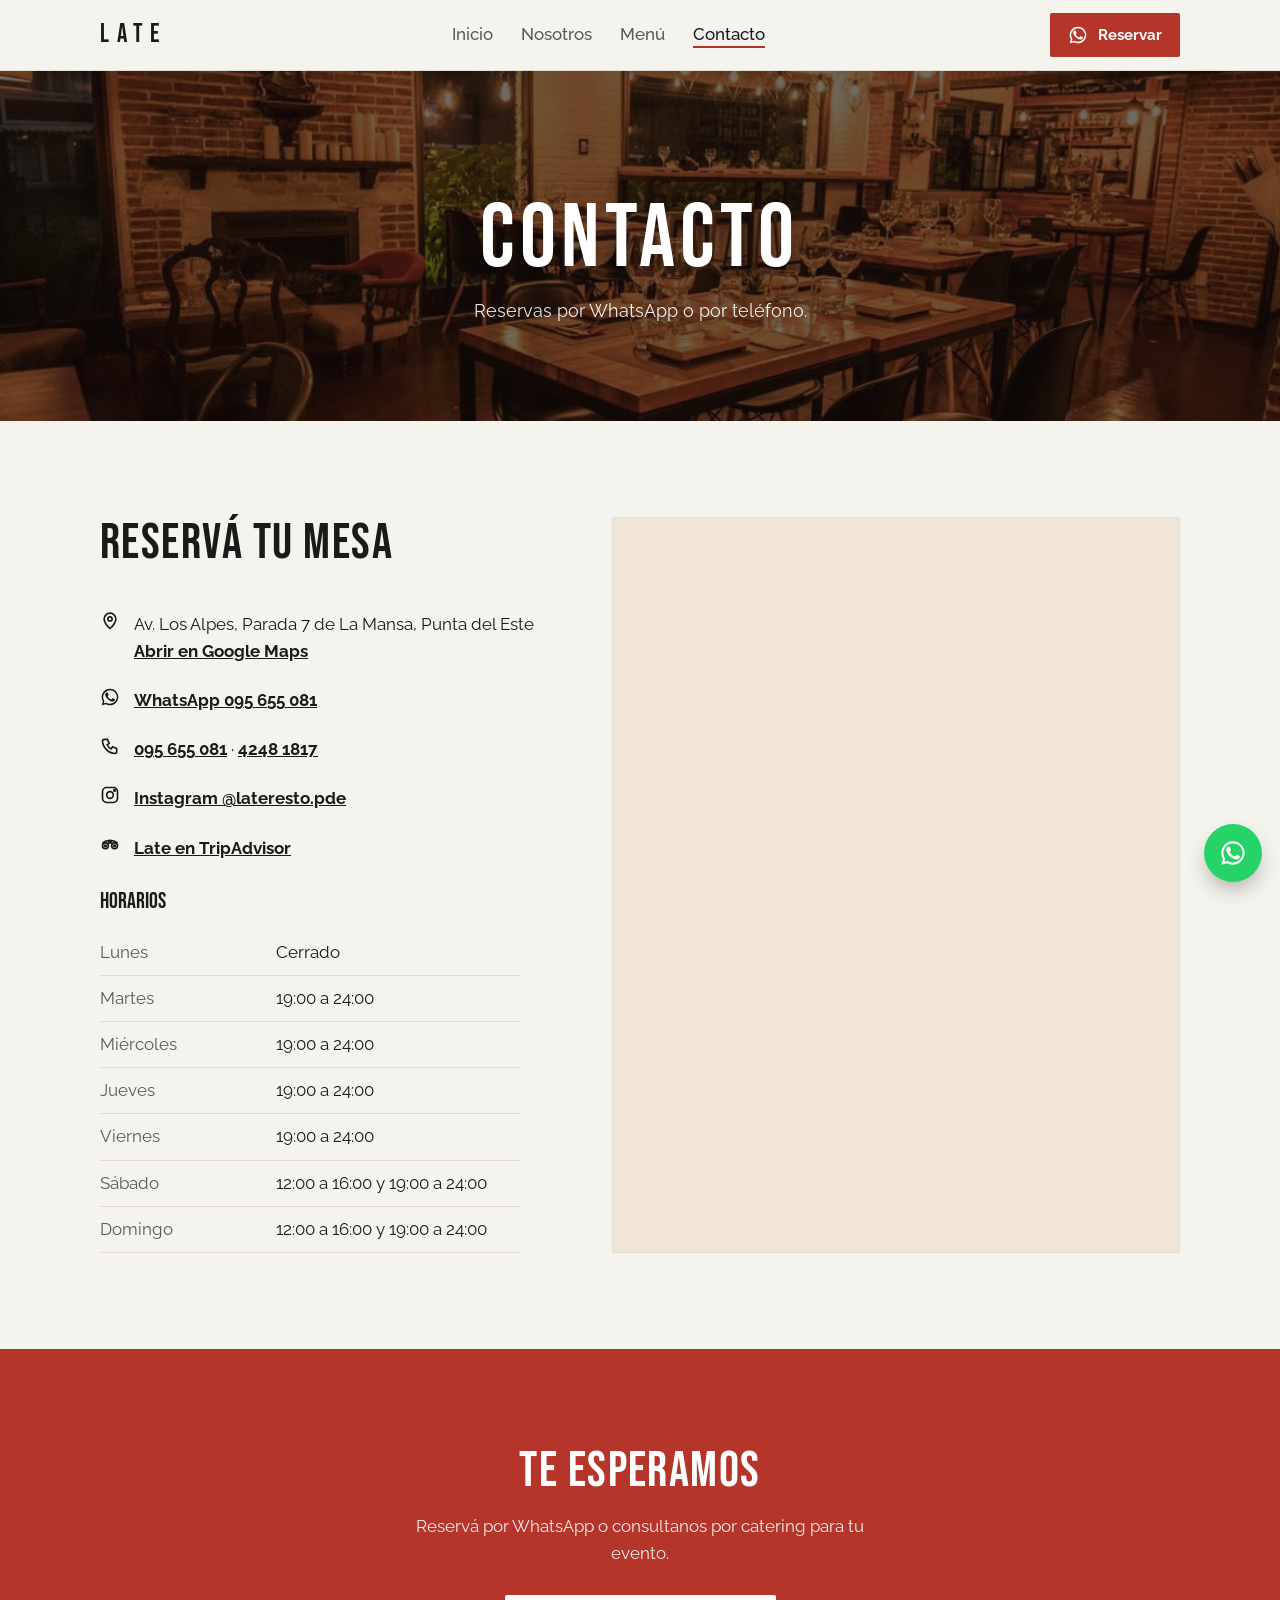
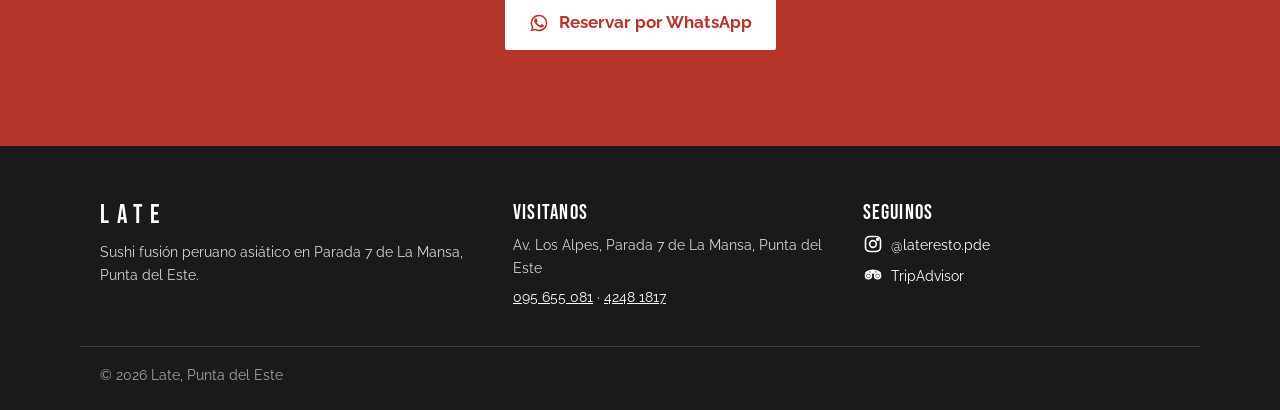
==== contacto.html @ 7283603e "Sitio en pestañas: Inicio, Nosotros, Menú y Contacto, con TripAdvisor Co-Authored-By: Claude Opus 5." ====
<!doctype html>
<html lang="es">
<head>
<meta charset="utf-8">
<meta name="viewport" content="width=device-width, initial-scale=1">
<title>Contacto · Late, sushi fusión Nikkei en Punta del Este</title>
<meta name="description" content="Reservas y contacto de Late: Av. Los Alpes, Parada 7 de La Mansa, Punta del Este. WhatsApp 095 655 081, teléfono 4248 1817. Horarios y mapa.">
<link rel="preconnect" href="https://fonts.googleapis.com">
<link rel="preconnect" href="https://fonts.gstatic.com" crossorigin>
<link href="https://fonts.googleapis.com/css2?family=Bebas+Neue&family=Raleway:wght@400;500;700&display=swap" rel="stylesheet">
<link rel="stylesheet" href="css/styles.css">
</head>
<body>
<header>
  <div class="wrap nav">
    <a class="logo" href="index.html"><span>Late</span></a>
    <nav aria-label="Principal"><ul><li><a href="index.html">Inicio</a></li><li><a href="nosotros.html">Nosotros</a></li><li><a href="menu.html">Menú</a></li><li><a href="contacto.html" aria-current="page">Contacto</a></li></ul></nav>
    <a class="btn btn-main" href="https://wa.me/59895655081?text=Hola%20Late%2C%20quisiera%20reservar%20una%20mesa." target="_blank" rel="noopener"><svg class="i" viewBox="0 0 24 24" fill="currentColor" aria-hidden="true"><path d="M17.5 14.4c-.3-.1-1.7-.8-2-.9-.3-.1-.5-.1-.7.1-.2.3-.8.9-.9 1.1-.2.2-.3.2-.6.1-.3-.1-1.2-.5-2.3-1.4-.9-.8-1.4-1.7-1.6-2-.2-.3 0-.5.1-.6l.4-.5c.2-.2.2-.3.3-.5.1-.2 0-.4 0-.5l-.9-2.2c-.2-.6-.5-.5-.7-.5h-.6c-.2 0-.5.1-.8.4-.3.3-1 1-1 2.4s1 2.8 1.2 3c.1.2 2 3.1 4.9 4.3 2.4 1 2.9.8 3.4.7.5-.1 1.7-.7 2-1.4.2-.7.2-1.3.2-1.4-.1-.1-.3-.2-.6-.3zM12 2a10 10 0 0 0-8.6 15.1L2 22l5-1.3A10 10 0 1 0 12 2zm0 18.2c-1.5 0-3-.4-4.2-1.2l-.3-.2-3 .8.8-2.9-.2-.3A8.2 8.2 0 1 1 12 20.2z"/></svg><span>Reservar</span></a>
  </div>
</header>
<main>
<section class="banner" style="--img:url('../fotos/02.jpg')">
  <div class="wrap"><h1>Contacto</h1><p>Reservas por WhatsApp o por teléfono.</p></div>
</section>

<section id="contacto" class="contact">
  <div class="wrap">
    <div class="info">
      <h2>Reservá tu mesa</h2>
      <div class="row"><svg class="i" viewBox="0 0 24 24" fill="none" stroke="currentColor" stroke-width="2" aria-hidden="true"><path d="M12 21s-7-6.2-7-11.5a7 7 0 0 1 14 0C19 14.8 12 21 12 21z"/><circle cx="12" cy="9.5" r="2.5"/></svg><div>Av. Los Alpes, Parada 7 de La Mansa, Punta del Este<br><a href="https://www.google.com/maps/place/Late+Resto/data=!4m2!3m1!1s0x9575053814dafaeb:0x2546c3043fd8cd41" target="_blank" rel="noopener">Abrir en Google Maps</a></div></div>
      <div class="row"><svg class="i" viewBox="0 0 24 24" fill="currentColor" aria-hidden="true"><path d="M17.5 14.4c-.3-.1-1.7-.8-2-.9-.3-.1-.5-.1-.7.1-.2.3-.8.9-.9 1.1-.2.2-.3.2-.6.1-.3-.1-1.2-.5-2.3-1.4-.9-.8-1.4-1.7-1.6-2-.2-.3 0-.5.1-.6l.4-.5c.2-.2.2-.3.3-.5.1-.2 0-.4 0-.5l-.9-2.2c-.2-.6-.5-.5-.7-.5h-.6c-.2 0-.5.1-.8.4-.3.3-1 1-1 2.4s1 2.8 1.2 3c.1.2 2 3.1 4.9 4.3 2.4 1 2.9.8 3.4.7.5-.1 1.7-.7 2-1.4.2-.7.2-1.3.2-1.4-.1-.1-.3-.2-.6-.3zM12 2a10 10 0 0 0-8.6 15.1L2 22l5-1.3A10 10 0 1 0 12 2zm0 18.2c-1.5 0-3-.4-4.2-1.2l-.3-.2-3 .8.8-2.9-.2-.3A8.2 8.2 0 1 1 12 20.2z"/></svg><div><a href="https://wa.me/59895655081?text=Hola%20Late%2C%20quisiera%20reservar%20una%20mesa." target="_blank" rel="noopener">WhatsApp 095 655 081</a></div></div>
      <div class="row"><svg class="i" viewBox="0 0 24 24" fill="none" stroke="currentColor" stroke-width="2" aria-hidden="true"><path d="M5 4h4l2 5-2.5 1.5a11 11 0 0 0 5 5L15 13l5 2v4a2 2 0 0 1-2 2A16 16 0 0 1 3 6a2 2 0 0 1 2-2"/></svg><div><a href="tel:+59895655081">095 655 081</a> · <a href="tel:+59842481817">4248 1817</a></div></div>
      <div class="row"><svg class="i" viewBox="0 0 24 24" fill="none" stroke="currentColor" stroke-width="2" aria-hidden="true"><rect x="3" y="3" width="18" height="18" rx="5"/><circle cx="12" cy="12" r="4"/><circle cx="17.5" cy="6.5" r="1" fill="currentColor"/></svg><div><a href="https://www.instagram.com/lateresto.pde/" target="_blank" rel="noopener">Instagram @lateresto.pde</a></div></div>
      <div class="row"><svg class="i" viewBox="0 0 24 24" fill="none" stroke="currentColor" stroke-width="2" aria-hidden="true"><circle cx="6.5" cy="13" r="3.5"/><circle cx="17.5" cy="13" r="3.5"/><circle cx="6.5" cy="13" r="1" fill="currentColor"/><circle cx="17.5" cy="13" r="1" fill="currentColor"/><path d="M3 9.5c2.5-2 5.5-3 9-3s6.5 1 9 3M12 6.5 10 9.5h4z"/></svg><div><a href="https://www.tripadvisor.com.ar/Restaurant_Review-g294066-d3463813-Reviews-Late_Resto_Punta_Del_Este-Punta_del_Este_Maldonado_Department.html" target="_blank" rel="noopener">Late en TripAdvisor</a></div></div>
      <table class="hours"><caption>Horarios</caption><tr><th scope="row">Lunes</th><td>Cerrado</td></tr><tr><th scope="row">Martes</th><td>19:00 a 24:00</td></tr><tr><th scope="row">Miércoles</th><td>19:00 a 24:00</td></tr><tr><th scope="row">Jueves</th><td>19:00 a 24:00</td></tr><tr><th scope="row">Viernes</th><td>19:00 a 24:00</td></tr><tr><th scope="row">Sábado</th><td>12:00 a 16:00 y 19:00 a 24:00</td></tr><tr><th scope="row">Domingo</th><td>12:00 a 16:00 y 19:00 a 24:00</td></tr></table>
    </div>
    <div class="map"><iframe loading="lazy" title="Mapa de Late" src="https://www.google.com/maps?q=-34.9413889%2C-54.9381304&output=embed"></iframe></div>
  </div>
</section>

<section class="closing">
  <div class="wrap">
    <h2>Te esperamos</h2>
    <p>Reservá por WhatsApp o consultanos por catering para tu evento.</p>
    <a class="btn" href="https://wa.me/59895655081?text=Hola%20Late%2C%20quisiera%20reservar%20una%20mesa." target="_blank" rel="noopener"><svg class="i" viewBox="0 0 24 24" fill="currentColor" aria-hidden="true"><path d="M17.5 14.4c-.3-.1-1.7-.8-2-.9-.3-.1-.5-.1-.7.1-.2.3-.8.9-.9 1.1-.2.2-.3.2-.6.1-.3-.1-1.2-.5-2.3-1.4-.9-.8-1.4-1.7-1.6-2-.2-.3 0-.5.1-.6l.4-.5c.2-.2.2-.3.3-.5.1-.2 0-.4 0-.5l-.9-2.2c-.2-.6-.5-.5-.7-.5h-.6c-.2 0-.5.1-.8.4-.3.3-1 1-1 2.4s1 2.8 1.2 3c.1.2 2 3.1 4.9 4.3 2.4 1 2.9.8 3.4.7.5-.1 1.7-.7 2-1.4.2-.7.2-1.3.2-1.4-.1-.1-.3-.2-.6-.3zM12 2a10 10 0 0 0-8.6 15.1L2 22l5-1.3A10 10 0 1 0 12 2zm0 18.2c-1.5 0-3-.4-4.2-1.2l-.3-.2-3 .8.8-2.9-.2-.3A8.2 8.2 0 1 1 12 20.2z"/></svg>Reservar por WhatsApp</a>
  </div>
</section>
</main>

<footer>
  <div class="wrap">
    <div>
      <a class="logo" href="index.html"><span>Late</span></a>
      <p>Sushi fusión peruano asiático en Parada 7 de La Mansa, Punta del Este.</p>
    </div>
    <div>
      <h3>Visitanos</h3>
      <p>Av. Los Alpes, Parada 7 de La Mansa, Punta del Este</p>
      <p><a href="tel:+59895655081">095 655 081</a> · <a href="tel:+59842481817">4248 1817</a></p>
    </div>
    <div>
      <h3>Seguinos</h3>
      <p class="social"><a href="https://www.instagram.com/lateresto.pde/" target="_blank" rel="noopener"><svg class="i" viewBox="0 0 24 24" fill="none" stroke="currentColor" stroke-width="2" aria-hidden="true"><rect x="3" y="3" width="18" height="18" rx="5"/><circle cx="12" cy="12" r="4"/><circle cx="17.5" cy="6.5" r="1" fill="currentColor"/></svg>@lateresto.pde</a><a href="https://www.tripadvisor.com.ar/Restaurant_Review-g294066-d3463813-Reviews-Late_Resto_Punta_Del_Este-Punta_del_Este_Maldonado_Department.html" target="_blank" rel="noopener"><svg class="i" viewBox="0 0 24 24" fill="none" stroke="currentColor" stroke-width="2" aria-hidden="true"><circle cx="6.5" cy="13" r="3.5"/><circle cx="17.5" cy="13" r="3.5"/><circle cx="6.5" cy="13" r="1" fill="currentColor"/><circle cx="17.5" cy="13" r="1" fill="currentColor"/><path d="M3 9.5c2.5-2 5.5-3 9-3s6.5 1 9 3M12 6.5 10 9.5h4z"/></svg>TripAdvisor</a></p>
    </div>
  </div>
  <div class="wrap fine-foot"><span>© 2026 Late, Punta del Este</span></div>
</footer>
<a class="float" href="https://wa.me/59895655081?text=Hola%20Late%2C%20quisiera%20reservar%20una%20mesa." target="_blank" rel="noopener" aria-label="Escribir por WhatsApp"><svg class="i" viewBox="0 0 24 24" fill="currentColor" aria-hidden="true"><path d="M17.5 14.4c-.3-.1-1.7-.8-2-.9-.3-.1-.5-.1-.7.1-.2.3-.8.9-.9 1.1-.2.2-.3.2-.6.1-.3-.1-1.2-.5-2.3-1.4-.9-.8-1.4-1.7-1.6-2-.2-.3 0-.5.1-.6l.4-.5c.2-.2.2-.3.3-.5.1-.2 0-.4 0-.5l-.9-2.2c-.2-.6-.5-.5-.7-.5h-.6c-.2 0-.5.1-.8.4-.3.3-1 1-1 2.4s1 2.8 1.2 3c.1.2 2 3.1 4.9 4.3 2.4 1 2.9.8 3.4.7.5-.1 1.7-.7 2-1.4.2-.7.2-1.3.2-1.4-.1-.1-.3-.2-.6-.3zM12 2a10 10 0 0 0-8.6 15.1L2 22l5-1.3A10 10 0 1 0 12 2zm0 18.2c-1.5 0-3-.4-4.2-1.2l-.3-.2-3 .8.8-2.9-.2-.3A8.2 8.2 0 1 1 12 20.2z"/></svg></a>
</body>
</html>
---- css/styles.css ----
/* Late Resto — shared styles. Base from the original one-page site. */
:root{
  --bg:#F5F3EE; --surface:#FFFFFF; --ink:#1A1A1A; --muted:#5C5A55;
  --accent:#B5352B; --accent-ink:#FFFFFF; --soft:#EFE6D8; --line:#E2DDD3;
  --display:"Bebas Neue", Impact, sans-serif; --body:Raleway, system-ui, sans-serif;
  --r:2px; --max:1120px;
}
*{box-sizing:border-box;margin:0;padding:0}
html{scroll-behavior:smooth}
@media (prefers-reduced-motion:reduce){html{scroll-behavior:auto}*{animation:none!important;transition:none!important}}
body{background:var(--bg);color:var(--ink);font-family:var(--body);font-size:1.0625rem;line-height:1.6;-webkit-font-smoothing:antialiased}
a{color:inherit}
:focus-visible{outline:3px solid var(--accent);outline-offset:3px;border-radius:4px}
.wrap{max-width:var(--max);margin:0 auto;padding:0 20px}
h1,h2,h3{font-family:var(--display);font-weight:400;line-height:1.08;letter-spacing:0.03em}
h2{font-size:clamp(2rem,4.4vw,3.1rem);margin-bottom:18px;max-width:18ch}
.section-lead{color:var(--muted);max-width:56ch;margin-bottom:40px}
section{padding:96px 0}
svg.i{width:20px;height:20px;flex:none}
.btn{display:inline-flex;align-items:center;gap:10px;padding:14px 24px;border-radius:2px;font-weight:700;text-decoration:none;transition:transform .15s,background .15s,color .15s}
.btn:hover{transform:translateY(-2px)}
.btn-main{background:var(--accent);color:var(--accent-ink)}
.btn-ghost{border:2px solid currentColor}
.stars{color:var(--star, var(--accent));letter-spacing:2px}

header{position:sticky;top:0;z-index:40;background:color-mix(in srgb,var(--bg) 88%,transparent);backdrop-filter:blur(10px);border-bottom:1px solid var(--line)}
.nav{display:flex;align-items:center;justify-content:space-between;gap:16px;height:70px}
.logo{font-family:var(--display);font-weight:400;font-size:1.35rem;text-decoration:none;display:flex;align-items:center;gap:10px;line-height:1.1}
.logo .mark{width:34px;height:34px;flex:none}
.nav ul{display:flex;gap:28px;list-style:none}
.nav ul a{text-decoration:none;color:var(--muted);font-weight:500}
.nav ul a:hover{color:var(--ink)}
.nav .btn{padding:10px 18px;font-size:.95rem}
@media(max-width:860px){.nav ul{display:none}}
@media(max-width:480px){.nav .btn span{display:none}.logo{font-size:1.1rem}}

.hero{padding:72px 0 96px}
.hero h1{font-size:clamp(2.6rem,6.6vw,6.4rem);margin:0 0 22px;max-width:14ch}
.lead{font-size:1.18rem;color:var(--muted);max-width:44ch;margin-bottom:32px}
.cta-row{display:flex;flex-wrap:wrap;gap:12px}
.rating{display:flex;flex-wrap:wrap;align-items:center;gap:10px;margin-top:30px;color:var(--muted);font-size:.95rem}
.rating b{color:var(--ink)}
.visual svg{width:100%;height:auto;display:block}
.hero-split .wrap{display:grid;grid-template-columns:1.1fr .9fr;gap:56px;align-items:center}
.hero-band{background:var(--soft)}
.hero-band .wrap{display:grid;grid-template-columns:1fr 1fr;gap:48px;align-items:center}
.hero-center .wrap{text-align:center;display:flex;flex-direction:column;align-items:center}
.hero-center h1{max-width:16ch}
.hero-center .lead{margin-left:auto;margin-right:auto}
.hero-center .cta-row,.hero-center .rating{justify-content:center}
.hero-center .visual{width:min(420px,80%);margin-bottom:28px}
@media(max-width:860px){.hero-split .wrap,.hero-band .wrap{grid-template-columns:1fr}.hero .visual{max-width:380px}}

.services{list-style:none;display:grid;grid-template-columns:repeat(auto-fit,minmax(min(100%,420px),1fr));column-gap:48px;border-top:2px solid var(--ink)}
.services li{padding:28px 28px 32px 0;border-bottom:1px solid var(--line)}
.services h3{font-size:1.45rem;margin-bottom:8px}
.services p{color:var(--muted);max-width:40ch}

.place{background:var(--surface)}
.place .wrap{display:grid;grid-template-columns:1fr 1fr;gap:56px;align-items:start}
.place p{max-width:52ch;margin-bottom:14px}
.facts{list-style:none;display:grid;gap:14px}
.facts li{display:flex;gap:16px;align-items:baseline;padding:18px 22px;background:var(--bg);border-radius:var(--r);border:1px solid var(--line)}
.facts b{font-family:var(--display);font-size:1.6rem;font-weight:400;min-width:4.5ch;color:var(--accent-strong, var(--ink))}
@media(max-width:860px){.place .wrap{grid-template-columns:1fr}}

.quotes{display:grid;grid-template-columns:repeat(auto-fit,minmax(min(100%,300px),1fr));gap:28px}
.quote{padding-top:22px;border-top:4px solid var(--accent)}
.quote blockquote{font-size:1.12rem;margin-bottom:14px}
.visual.photo{margin:0}.visual.photo img{width:100%;aspect-ratio:4/5;object-fit:cover;border-radius:var(--r);display:block}
.visual.photo figcaption,.gallery figcaption{font-size:.78rem;color:var(--muted);margin-top:6px}
.visual.photo a,.gallery figcaption a{color:inherit}
.gallery .grid{columns:4 220px;column-gap:16px}
.gallery figure{margin:0 0 18px;break-inside:avoid}
.gallery figure img{width:100%;height:auto;display:block;border-radius:var(--r)}
.gallery .cap{font-weight:600;font-size:.95rem;color:var(--ink)}
.place-img{margin-top:22px}.place-img img{width:100%;height:auto;display:block;border-radius:var(--r);border:1px solid var(--line)}
.place-img figcaption{font-size:.85rem;color:var(--muted);margin-top:6px}
.menu{background:var(--surface)}
.menu details{border-top:2px solid var(--ink)}
.menu details:last-of-type{border-bottom:2px solid var(--ink)}
.menu summary{cursor:pointer;list-style:none;display:flex;justify-content:space-between;align-items:baseline;gap:16px;padding:20px 0;font-family:var(--display);font-size:clamp(1.6rem,3vw,2.2rem);letter-spacing:var(--menu-track,.02em)}
.menu summary::-webkit-details-marker{display:none}
.menu summary::after{content:'+';color:var(--accent);font-family:var(--body);font-weight:300}
.menu details[open] summary::after{content:'–'}
.menu .cat-note{color:var(--muted);margin:-8px 0 16px;font-size:.95rem}
.menu ul{list-style:none;display:grid;grid-template-columns:repeat(auto-fit,minmax(min(100%,420px),1fr));column-gap:48px;padding-bottom:28px}
.menu li{padding:12px 0;border-bottom:1px dashed var(--line)}
.menu .dish{display:flex;justify-content:space-between;gap:16px;font-weight:700}
.menu .price{font-variant-numeric:tabular-nums;white-space:nowrap}
.menu li p{color:var(--muted);font-size:.95rem;max-width:46ch}
.menu .fine{color:var(--muted);font-size:.9rem;margin-top:24px}
.quote figcaption{color:var(--muted);font-size:.95rem}

.contact .wrap{display:grid;grid-template-columns:.9fr 1.1fr;gap:48px;align-items:stretch}
.info{display:flex;flex-direction:column;gap:22px}
.info .row{display:flex;gap:14px;align-items:flex-start}
.info .row a{font-weight:700}
.hours{border-collapse:collapse;width:100%;max-width:420px}
.hours caption{text-align:left;font-family:var(--display);font-size:1.4rem;font-weight:400;margin-bottom:10px}
.hours th,.hours td{text-align:left;padding:9px 0;border-bottom:1px solid var(--line);font-weight:400}
.hours th{color:var(--muted);width:42%}
.hours-note{display:flex;gap:10px;color:var(--muted)}
.map{border-radius:var(--r);overflow:hidden;min-height:400px;border:1px solid var(--line);background:var(--soft)}
.map iframe{width:100%;height:100%;min-height:400px;border:0;display:block}
@media(max-width:860px){.contact .wrap{grid-template-columns:1fr}}

.closing{background:var(--accent);color:var(--accent-ink);text-align:center}
.closing h2{margin:0 auto 14px}
.closing p{max-width:50ch;margin:0 auto 28px;opacity:.9}
.closing .btn{background:var(--accent-ink);color:var(--accent)}

footer{padding:34px 0;border-top:1px solid var(--line);color:var(--muted);font-size:.9rem}
footer .wrap{display:flex;flex-wrap:wrap;justify-content:space-between;gap:12px}
.float{position:fixed;right:18px;bottom:calc(18px + env(safe-area-inset-bottom,0px));z-index:50;width:58px;height:58px;border-radius:50%;display:grid;place-items:center;background:#25D366;color:#fff;box-shadow:0 10px 24px -8px rgba(0,0,0,.45)}
.float svg{width:28px;height:28px}
.hero h1{letter-spacing:.04em;line-height:.95}.logo{letter-spacing:.3em;font-size:1.6rem}.logo .mark{display:none}.visual.photo img{aspect-ratio:4/3}.services h3,.facts b{letter-spacing:.04em}

/* ───────────── Multi-page site ───────────── */
img{max-width:100%;display:block}
.center{text-align:center;margin-left:auto;margin-right:auto}
p.center{margin-top:32px}
.btn-dark{background:var(--ink);color:#fff}
.visual.photo{margin:0}.visual.photo img{width:100%;aspect-ratio:4/3;object-fit:cover;border-radius:var(--r)}

/* Header: links stay visible on phones as a second row */
.nav ul a[aria-current="page"]{color:var(--ink);box-shadow:inset 0 -2px 0 var(--accent);padding-bottom:4px}
@media(max-width:860px){
  .nav{flex-wrap:wrap;height:auto;padding-top:12px;padding-bottom:0;row-gap:4px}
  .nav nav{order:3;width:100%}
  .nav ul{display:flex;justify-content:space-between;gap:8px;overflow-x:auto;padding:6px 0 12px}
  .nav ul a{font-size:.95rem}
}

/* Section heading between two rules, as in La Perdiz */
.ruled{display:flex;align-items:center;gap:24px;justify-content:center;text-align:center;max-width:none;margin:0 auto 40px;font-size:clamp(2.2rem,5vw,3.4rem)}
.ruled::before,.ruled::after{content:"";flex:1;max-width:220px;height:2px;background:var(--line)}

/* Welcome */
.welcome{background:var(--surface)}
.welcome-grid{display:grid;grid-template-columns:1fr 1fr;gap:56px;align-items:center}
.welcome h3{font-size:2.2rem;letter-spacing:.3em;margin-bottom:10px}
.tagline{font-family:var(--display);font-size:1.6rem;letter-spacing:.03em;line-height:1.2;color:var(--accent);margin-bottom:16px;max-width:26ch}
.tagline.big{font-size:clamp(2rem,4vw,3rem);margin:0}
.welcome p{max-width:52ch;margin-bottom:22px}
.welcome-photo{margin:0}
.welcome-photo img{width:100%;aspect-ratio:16/10;object-fit:cover;border-radius:var(--r)}
@media(max-width:860px){.welcome-grid{grid-template-columns:1fr;gap:36px}}

/* Photo band and page banners */
.band,.banner{position:relative;background:var(--ink) var(--img) center/cover no-repeat;color:#fff;text-align:center}
.band::before,.banner::before{content:"";position:absolute;inset:0;background:rgba(15,12,10,.6)}
.band .wrap,.banner .wrap{position:relative}
.band{padding:110px 0}
.band h2{margin:0 auto 10px;max-width:none}
.band p{opacity:.9;margin-bottom:26px}
.band .btn{background:#fff;color:var(--ink)}
.banner{padding:120px 0 96px}
.banner h1{font-size:clamp(3rem,8vw,5.6rem);letter-spacing:.06em}
.banner p{opacity:.9;font-size:1.15rem;margin-top:8px}

/* Ratings */
.reconocidos .section-lead.center{margin-top:-24px}
.ratings{display:flex;flex-wrap:wrap;justify-content:center;gap:16px;margin-bottom:48px}
.rating-card{display:flex;align-items:center;gap:16px;padding:20px 26px;background:var(--surface);border:1px solid var(--line);border-radius:var(--r);text-decoration:none;min-width:280px;transition:transform .15s}
.rating-card:hover{transform:translateY(-2px)}
.rating-card>svg{width:36px;height:36px;color:var(--accent)}
.rating-card b{font-family:var(--display);font-size:2.2rem;font-weight:400;margin-right:8px}
.rating-card small{display:block;color:var(--muted);font-size:.9rem}

/* About */
.about-grid{display:grid;grid-template-columns:.9fr 1.1fr;gap:56px;align-items:start}
.about p{max-width:60ch;margin-bottom:16px}
@media(max-width:860px){.about-grid{grid-template-columns:1fr;gap:24px}}
.features{list-style:none;display:grid;grid-template-columns:repeat(3,1fr);gap:16px}
.features li{background:var(--bg);border:1px solid var(--line);border-top:4px solid var(--accent);border-radius:var(--r);padding:22px}
.features b{display:block;font-family:var(--display);font-weight:400;font-size:1.5rem;letter-spacing:.04em}
.features span{color:var(--muted)}
@media(max-width:860px){.features{grid-template-columns:1fr 1fr}}
@media(max-width:520px){.features{grid-template-columns:1fr}}

/* Contact page: no section above it */
.contact{padding-top:96px}

/* Footer */
footer{background:var(--ink);color:#d9d5ce;border-top:0;padding:56px 0 24px}
footer .wrap{display:grid;grid-template-columns:1.2fr 1fr 1fr;gap:32px}
footer .logo{color:#fff;margin-bottom:10px}
footer h3{font-family:var(--display);font-weight:400;color:#fff;font-size:1.3rem;letter-spacing:.06em;margin-bottom:8px}
footer p{margin-bottom:6px}
footer a{color:#fff}
.social{display:flex;flex-direction:column;gap:8px}
.social a{display:inline-flex;align-items:center;gap:8px;text-decoration:none}
footer .fine-foot{display:block;margin-top:32px;padding-top:18px;border-top:1px solid rgba(255,255,255,.15);font-size:.85rem;color:#a8a39b}
@media(max-width:760px){footer .wrap{grid-template-columns:1fr}}
.rest{background:var(--surface)}
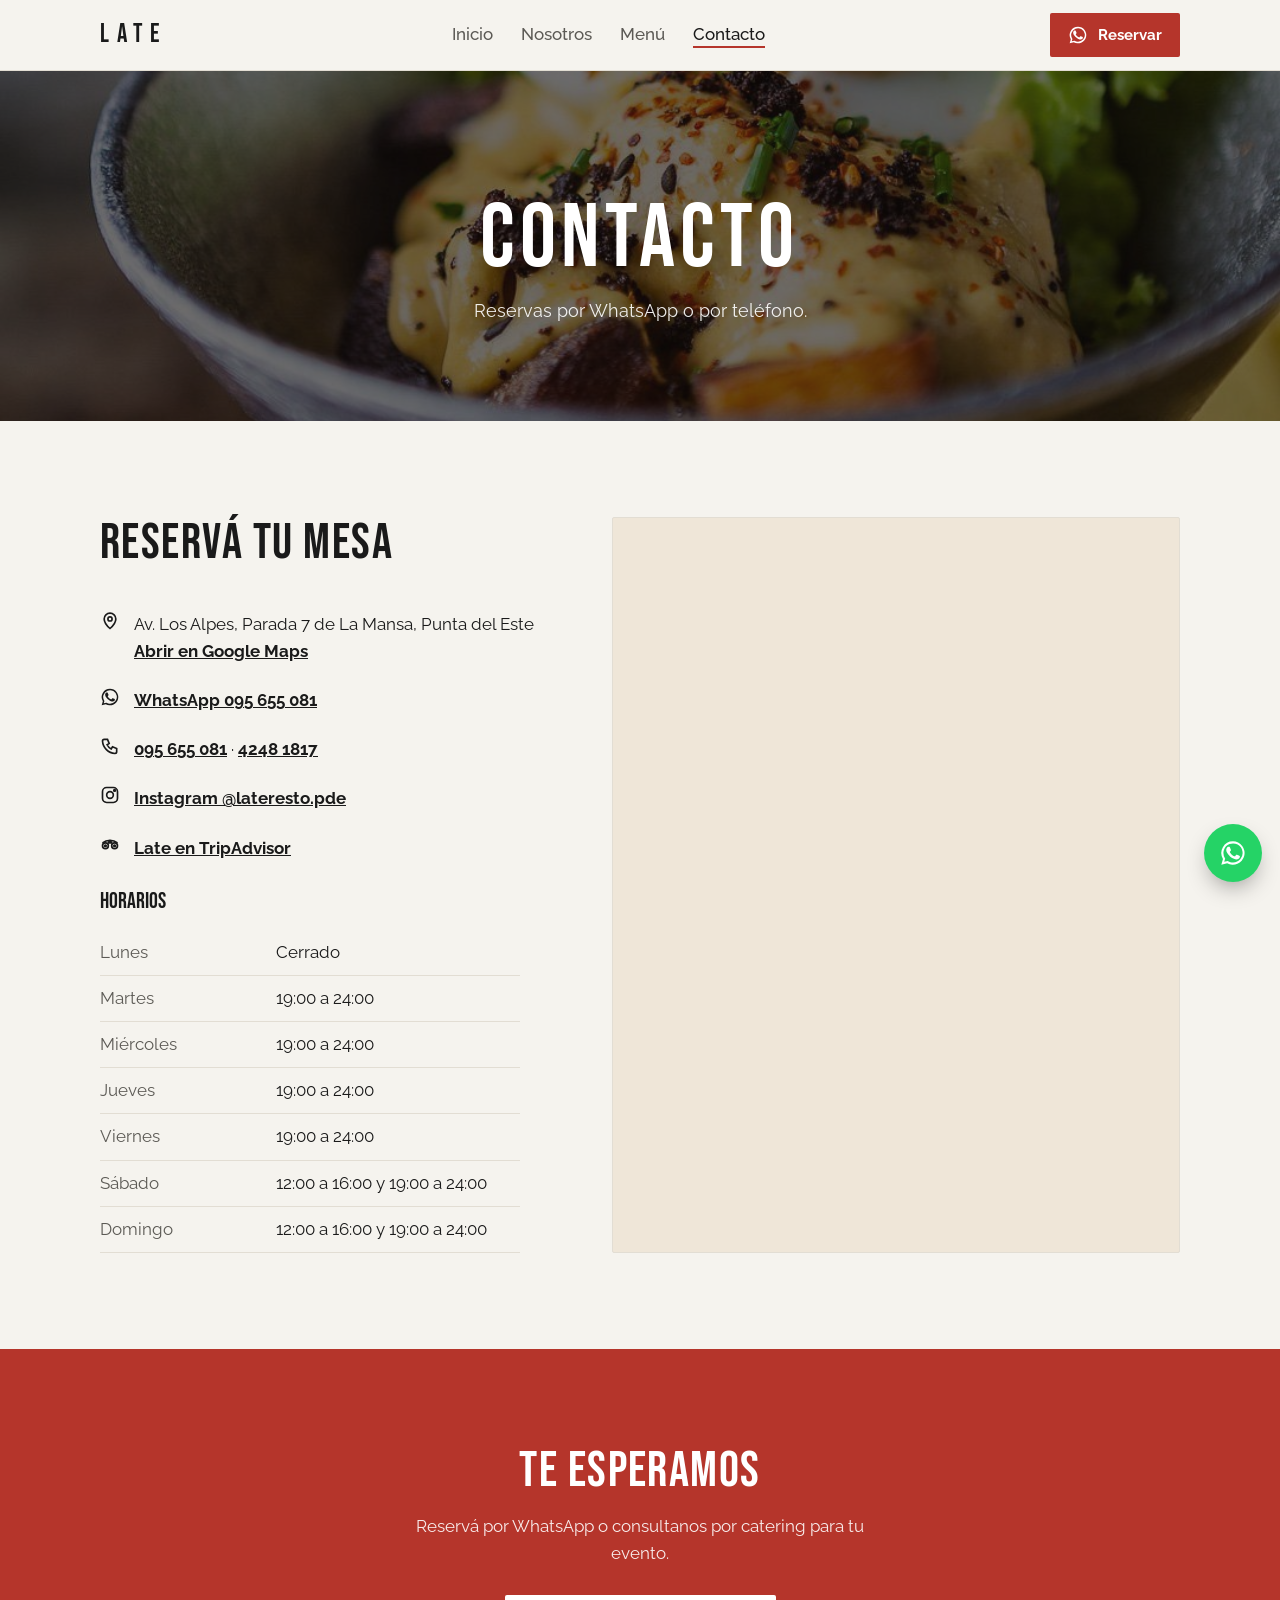
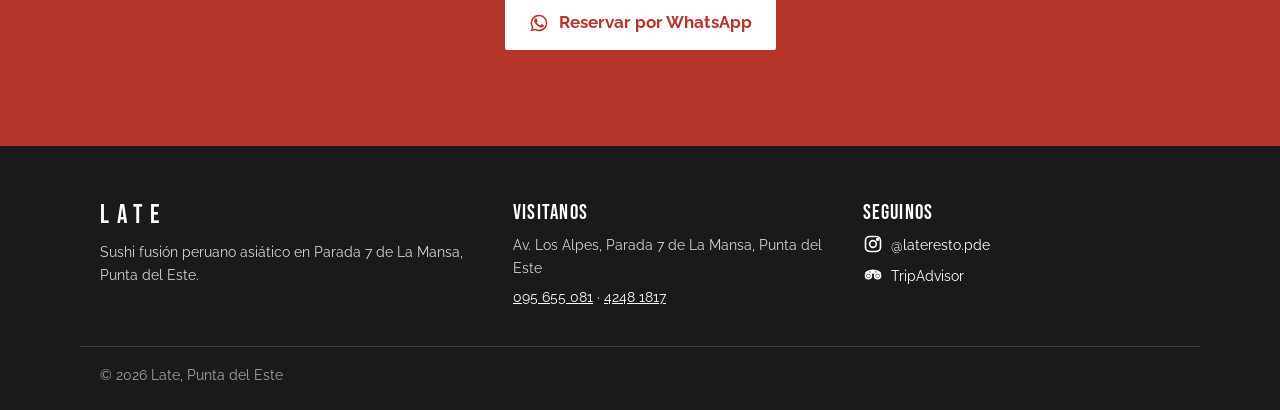
==== commit 0c89e3c8: "Más fotos propias de Late (TripAdvisor, de la gerencia), sin repetir Co-Authored-By: Claude Opus 5.5" ====
--- a/contacto.html
+++ b/contacto.html
@@ -19,7 +19,7 @@
   </div>
 </header>
 <main>
-<section class="banner" style="--img:url('../fotos/02.jpg')">
+<section class="banner" style="--img:url('../fotos/papas.jpg')">
   <div class="wrap"><h1>Contacto</h1><p>Reservas por WhatsApp o por teléfono.</p></div>
 </section>
 
--- a/css/styles.css
+++ b/css/styles.css
@@ -194,3 +194,14 @@
 footer .fine-foot{display:block;margin-top:32px;padding-top:18px;border-top:1px solid rgba(255,255,255,.15);font-size:.85rem;color:#a8a39b}
 @media(max-width:760px){footer .wrap{grid-template-columns:1fr}}
 .rest{background:var(--surface)}
+
+/* Photos added: dish gallery, about photo, experience photos */
+.cocina{background:var(--surface)}
+.gallery{display:grid;grid-template-columns:repeat(4,1fr);gap:12px}
+.gallery img{width:100%;aspect-ratio:4/5;object-fit:cover;border-radius:var(--r)}
+@media(max-width:860px){.gallery{grid-template-columns:1fr 1fr}}
+.about-photo{width:100%;aspect-ratio:4/3;object-fit:cover;border-radius:var(--r);margin-top:28px}
+.exp-grid{display:grid;grid-template-columns:1.2fr .8fr;gap:48px;align-items:start}
+.exp-photos{display:grid;gap:12px}
+.exp-photos img{width:100%;aspect-ratio:4/3;object-fit:cover;border-radius:var(--r)}
+@media(max-width:860px){.exp-grid{grid-template-columns:1fr}.exp-photos{grid-template-columns:1fr 1fr}}
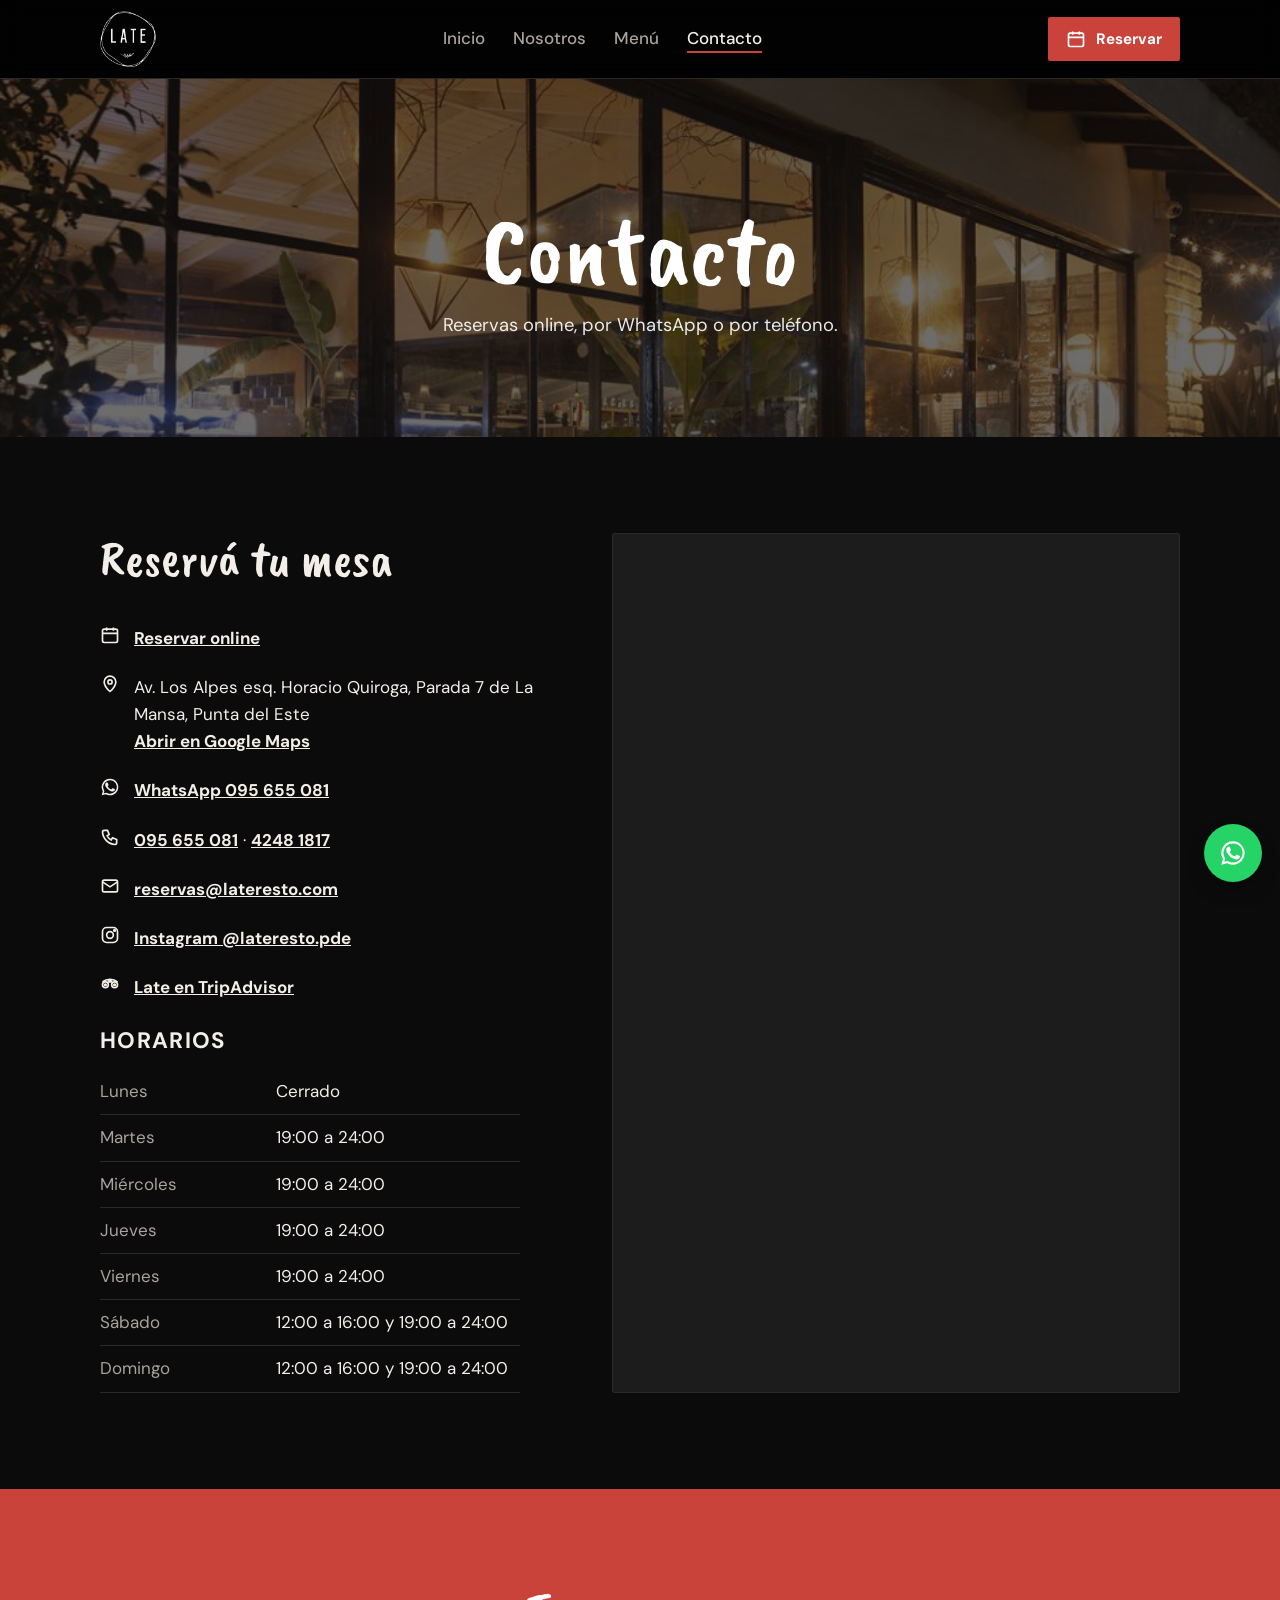
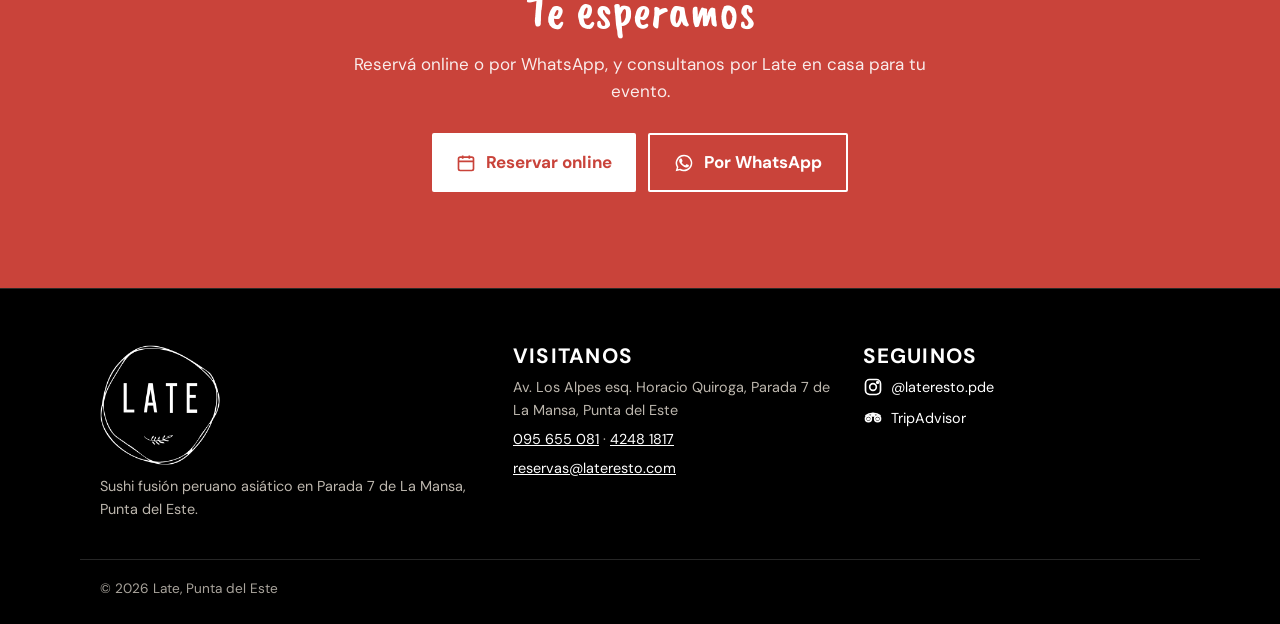
==== commit a9235a6d: "Aplicar feedback de Late: fondo negro, reservas por Meitre, fotos y logo propios Tipografias DM Sans" ====
--- a/contacto.html
+++ b/contacto.html
@@ -4,32 +4,34 @@
 <meta charset="utf-8">
 <meta name="viewport" content="width=device-width, initial-scale=1">
 <title>Contacto · Late, sushi fusión Nikkei en Punta del Este</title>
-<meta name="description" content="Reservas y contacto de Late: Av. Los Alpes, Parada 7 de La Mansa, Punta del Este. WhatsApp 095 655 081, teléfono 4248 1817. Horarios y mapa.">
+<meta name="description" content="Reservas y contacto de Late: Av. Los Alpes esq. Horacio Quiroga, Parada 7 de La Mansa, Punta del Este. Reservas online, WhatsApp 095 655 081, teléfono 4248 1817. Horarios y mapa.">
 <link rel="preconnect" href="https://fonts.googleapis.com">
 <link rel="preconnect" href="https://fonts.gstatic.com" crossorigin>
-<link href="https://fonts.googleapis.com/css2?family=Bebas+Neue&family=Raleway:wght@400;500;700&display=swap" rel="stylesheet">
-<link rel="stylesheet" href="css/styles.css">
+<link href="https://fonts.googleapis.com/css2?family=Caveat+Brush&family=DM+Sans:opsz,wght@9..40,400;9..40,500;9..40,700&display=swap" rel="stylesheet">
+<link rel="stylesheet" href="css/styles.css?v=mwv5ze9d">
 </head>
 <body>
 <header>
   <div class="wrap nav">
-    <a class="logo" href="index.html"><span>Late</span></a>
+    <a class="logo" href="index.html"><img src="fotos/logo-180.png" alt="Late" width="56" height="56"></a>
     <nav aria-label="Principal"><ul><li><a href="index.html">Inicio</a></li><li><a href="nosotros.html">Nosotros</a></li><li><a href="menu.html">Menú</a></li><li><a href="contacto.html" aria-current="page">Contacto</a></li></ul></nav>
-    <a class="btn btn-main" href="https://wa.me/59895655081?text=Hola%20Late%2C%20quisiera%20reservar%20una%20mesa." target="_blank" rel="noopener"><svg class="i" viewBox="0 0 24 24" fill="currentColor" aria-hidden="true"><path d="M17.5 14.4c-.3-.1-1.7-.8-2-.9-.3-.1-.5-.1-.7.1-.2.3-.8.9-.9 1.1-.2.2-.3.2-.6.1-.3-.1-1.2-.5-2.3-1.4-.9-.8-1.4-1.7-1.6-2-.2-.3 0-.5.1-.6l.4-.5c.2-.2.2-.3.3-.5.1-.2 0-.4 0-.5l-.9-2.2c-.2-.6-.5-.5-.7-.5h-.6c-.2 0-.5.1-.8.4-.3.3-1 1-1 2.4s1 2.8 1.2 3c.1.2 2 3.1 4.9 4.3 2.4 1 2.9.8 3.4.7.5-.1 1.7-.7 2-1.4.2-.7.2-1.3.2-1.4-.1-.1-.3-.2-.6-.3zM12 2a10 10 0 0 0-8.6 15.1L2 22l5-1.3A10 10 0 1 0 12 2zm0 18.2c-1.5 0-3-.4-4.2-1.2l-.3-.2-3 .8.8-2.9-.2-.3A8.2 8.2 0 1 1 12 20.2z"/></svg><span>Reservar</span></a>
+    <a class="btn btn-main" href="https://late.meitre.com/" target="_blank" rel="noopener"><svg class="i" viewBox="0 0 24 24" fill="none" stroke="currentColor" stroke-width="2" aria-hidden="true"><rect x="3" y="5" width="18" height="16" rx="2"/><path d="M3 10h18M8 3v4M16 3v4"/></svg><span>Reservar</span></a>
   </div>
 </header>
 <main>
-<section class="banner" style="--img:url('../fotos/papas.jpg')">
-  <div class="wrap"><h1>Contacto</h1><p>Reservas por WhatsApp o por teléfono.</p></div>
+<section class="banner" style="--img:url('../fotos/banner-contacto.jpg')">
+  <div class="wrap"><h1>Contacto</h1><p>Reservas online, por WhatsApp o por teléfono.</p></div>
 </section>
 
 <section id="contacto" class="contact">
   <div class="wrap">
     <div class="info">
       <h2>Reservá tu mesa</h2>
-      <div class="row"><svg class="i" viewBox="0 0 24 24" fill="none" stroke="currentColor" stroke-width="2" aria-hidden="true"><path d="M12 21s-7-6.2-7-11.5a7 7 0 0 1 14 0C19 14.8 12 21 12 21z"/><circle cx="12" cy="9.5" r="2.5"/></svg><div>Av. Los Alpes, Parada 7 de La Mansa, Punta del Este<br><a href="https://www.google.com/maps/place/Late+Resto/data=!4m2!3m1!1s0x9575053814dafaeb:0x2546c3043fd8cd41" target="_blank" rel="noopener">Abrir en Google Maps</a></div></div>
+      <div class="row"><svg class="i" viewBox="0 0 24 24" fill="none" stroke="currentColor" stroke-width="2" aria-hidden="true"><rect x="3" y="5" width="18" height="16" rx="2"/><path d="M3 10h18M8 3v4M16 3v4"/></svg><div><a href="https://late.meitre.com/" target="_blank" rel="noopener">Reservar online</a></div></div>
+      <div class="row"><svg class="i" viewBox="0 0 24 24" fill="none" stroke="currentColor" stroke-width="2" aria-hidden="true"><path d="M12 21s-7-6.2-7-11.5a7 7 0 0 1 14 0C19 14.8 12 21 12 21z"/><circle cx="12" cy="9.5" r="2.5"/></svg><div>Av. Los Alpes esq. Horacio Quiroga, Parada 7 de La Mansa, Punta del Este<br><a href="https://www.google.com/maps/place/Late+Resto/data=!4m2!3m1!1s0x9575053814dafaeb:0x2546c3043fd8cd41" target="_blank" rel="noopener">Abrir en Google Maps</a></div></div>
       <div class="row"><svg class="i" viewBox="0 0 24 24" fill="currentColor" aria-hidden="true"><path d="M17.5 14.4c-.3-.1-1.7-.8-2-.9-.3-.1-.5-.1-.7.1-.2.3-.8.9-.9 1.1-.2.2-.3.2-.6.1-.3-.1-1.2-.5-2.3-1.4-.9-.8-1.4-1.7-1.6-2-.2-.3 0-.5.1-.6l.4-.5c.2-.2.2-.3.3-.5.1-.2 0-.4 0-.5l-.9-2.2c-.2-.6-.5-.5-.7-.5h-.6c-.2 0-.5.1-.8.4-.3.3-1 1-1 2.4s1 2.8 1.2 3c.1.2 2 3.1 4.9 4.3 2.4 1 2.9.8 3.4.7.5-.1 1.7-.7 2-1.4.2-.7.2-1.3.2-1.4-.1-.1-.3-.2-.6-.3zM12 2a10 10 0 0 0-8.6 15.1L2 22l5-1.3A10 10 0 1 0 12 2zm0 18.2c-1.5 0-3-.4-4.2-1.2l-.3-.2-3 .8.8-2.9-.2-.3A8.2 8.2 0 1 1 12 20.2z"/></svg><div><a href="https://wa.me/59895655081?text=Hola%20Late%2C%20quisiera%20reservar%20una%20mesa." target="_blank" rel="noopener">WhatsApp 095 655 081</a></div></div>
       <div class="row"><svg class="i" viewBox="0 0 24 24" fill="none" stroke="currentColor" stroke-width="2" aria-hidden="true"><path d="M5 4h4l2 5-2.5 1.5a11 11 0 0 0 5 5L15 13l5 2v4a2 2 0 0 1-2 2A16 16 0 0 1 3 6a2 2 0 0 1 2-2"/></svg><div><a href="tel:+59895655081">095 655 081</a> · <a href="tel:+59842481817">4248 1817</a></div></div>
+      <div class="row"><svg class="i" viewBox="0 0 24 24" fill="none" stroke="currentColor" stroke-width="2" aria-hidden="true"><rect x="3" y="5" width="18" height="14" rx="2"/><path d="m3 7 9 6 9-6"/></svg><div><a href="mailto:reservas@lateresto.com">reservas@lateresto.com</a></div></div>
       <div class="row"><svg class="i" viewBox="0 0 24 24" fill="none" stroke="currentColor" stroke-width="2" aria-hidden="true"><rect x="3" y="3" width="18" height="18" rx="5"/><circle cx="12" cy="12" r="4"/><circle cx="17.5" cy="6.5" r="1" fill="currentColor"/></svg><div><a href="https://www.instagram.com/lateresto.pde/" target="_blank" rel="noopener">Instagram @lateresto.pde</a></div></div>
       <div class="row"><svg class="i" viewBox="0 0 24 24" fill="none" stroke="currentColor" stroke-width="2" aria-hidden="true"><circle cx="6.5" cy="13" r="3.5"/><circle cx="17.5" cy="13" r="3.5"/><circle cx="6.5" cy="13" r="1" fill="currentColor"/><circle cx="17.5" cy="13" r="1" fill="currentColor"/><path d="M3 9.5c2.5-2 5.5-3 9-3s6.5 1 9 3M12 6.5 10 9.5h4z"/></svg><div><a href="https://www.tripadvisor.com.ar/Restaurant_Review-g294066-d3463813-Reviews-Late_Resto_Punta_Del_Este-Punta_del_Este_Maldonado_Department.html" target="_blank" rel="noopener">Late en TripAdvisor</a></div></div>
       <table class="hours"><caption>Horarios</caption><tr><th scope="row">Lunes</th><td>Cerrado</td></tr><tr><th scope="row">Martes</th><td>19:00 a 24:00</td></tr><tr><th scope="row">Miércoles</th><td>19:00 a 24:00</td></tr><tr><th scope="row">Jueves</th><td>19:00 a 24:00</td></tr><tr><th scope="row">Viernes</th><td>19:00 a 24:00</td></tr><tr><th scope="row">Sábado</th><td>12:00 a 16:00 y 19:00 a 24:00</td></tr><tr><th scope="row">Domingo</th><td>12:00 a 16:00 y 19:00 a 24:00</td></tr></table>
@@ -41,8 +43,8 @@
 <section class="closing">
   <div class="wrap">
     <h2>Te esperamos</h2>
-    <p>Reservá por WhatsApp o consultanos por catering para tu evento.</p>
-    <a class="btn" href="https://wa.me/59895655081?text=Hola%20Late%2C%20quisiera%20reservar%20una%20mesa." target="_blank" rel="noopener"><svg class="i" viewBox="0 0 24 24" fill="currentColor" aria-hidden="true"><path d="M17.5 14.4c-.3-.1-1.7-.8-2-.9-.3-.1-.5-.1-.7.1-.2.3-.8.9-.9 1.1-.2.2-.3.2-.6.1-.3-.1-1.2-.5-2.3-1.4-.9-.8-1.4-1.7-1.6-2-.2-.3 0-.5.1-.6l.4-.5c.2-.2.2-.3.3-.5.1-.2 0-.4 0-.5l-.9-2.2c-.2-.6-.5-.5-.7-.5h-.6c-.2 0-.5.1-.8.4-.3.3-1 1-1 2.4s1 2.8 1.2 3c.1.2 2 3.1 4.9 4.3 2.4 1 2.9.8 3.4.7.5-.1 1.7-.7 2-1.4.2-.7.2-1.3.2-1.4-.1-.1-.3-.2-.6-.3zM12 2a10 10 0 0 0-8.6 15.1L2 22l5-1.3A10 10 0 1 0 12 2zm0 18.2c-1.5 0-3-.4-4.2-1.2l-.3-.2-3 .8.8-2.9-.2-.3A8.2 8.2 0 1 1 12 20.2z"/></svg>Reservar por WhatsApp</a>
+    <p>Reservá online o por WhatsApp, y consultanos por Late en casa para tu evento.</p>
+    <div class="cta-row center-row"><a class="btn" href="https://late.meitre.com/" target="_blank" rel="noopener"><svg class="i" viewBox="0 0 24 24" fill="none" stroke="currentColor" stroke-width="2" aria-hidden="true"><rect x="3" y="5" width="18" height="16" rx="2"/><path d="M3 10h18M8 3v4M16 3v4"/></svg>Reservar online</a><a class="btn btn-ghost" href="https://wa.me/59895655081?text=Hola%20Late%2C%20quisiera%20reservar%20una%20mesa." target="_blank" rel="noopener"><svg class="i" viewBox="0 0 24 24" fill="currentColor" aria-hidden="true"><path d="M17.5 14.4c-.3-.1-1.7-.8-2-.9-.3-.1-.5-.1-.7.1-.2.3-.8.9-.9 1.1-.2.2-.3.2-.6.1-.3-.1-1.2-.5-2.3-1.4-.9-.8-1.4-1.7-1.6-2-.2-.3 0-.5.1-.6l.4-.5c.2-.2.2-.3.3-.5.1-.2 0-.4 0-.5l-.9-2.2c-.2-.6-.5-.5-.7-.5h-.6c-.2 0-.5.1-.8.4-.3.3-1 1-1 2.4s1 2.8 1.2 3c.1.2 2 3.1 4.9 4.3 2.4 1 2.9.8 3.4.7.5-.1 1.7-.7 2-1.4.2-.7.2-1.3.2-1.4-.1-.1-.3-.2-.6-.3zM12 2a10 10 0 0 0-8.6 15.1L2 22l5-1.3A10 10 0 1 0 12 2zm0 18.2c-1.5 0-3-.4-4.2-1.2l-.3-.2-3 .8.8-2.9-.2-.3A8.2 8.2 0 1 1 12 20.2z"/></svg>Por WhatsApp</a></div>
   </div>
 </section>
 </main>
@@ -50,13 +52,14 @@
 <footer>
   <div class="wrap">
     <div>
-      <a class="logo" href="index.html"><span>Late</span></a>
+      <a class="logo" href="index.html"><img src="fotos/logo-400.png" alt="Late" width="120" height="120"></a>
       <p>Sushi fusión peruano asiático en Parada 7 de La Mansa, Punta del Este.</p>
     </div>
     <div>
       <h3>Visitanos</h3>
-      <p>Av. Los Alpes, Parada 7 de La Mansa, Punta del Este</p>
+      <p>Av. Los Alpes esq. Horacio Quiroga, Parada 7 de La Mansa, Punta del Este</p>
       <p><a href="tel:+59895655081">095 655 081</a> · <a href="tel:+59842481817">4248 1817</a></p>
+      <p><a href="mailto:reservas@lateresto.com">reservas@lateresto.com</a></p>
     </div>
     <div>
       <h3>Seguinos</h3>
--- a/css/styles.css
+++ b/css/styles.css
@@ -205,3 +205,85 @@
 .exp-photos{display:grid;gap:12px}
 .exp-photos img{width:100%;aspect-ratio:4/3;object-fit:cover;border-radius:var(--r)}
 @media(max-width:860px){.exp-grid{grid-template-columns:1fr}.exp-photos{grid-template-columns:1fr 1fr}}
+
+/* Full carta: part headings, sub-headings and "Nuevo" tags */
+.carta-part{font-size:clamp(2.2rem,5vw,3.2rem);margin:56px 0 12px;color:var(--accent);max-width:none}
+.menu details{scroll-margin-top:90px}
+.menu .sub{font-family:var(--display);font-weight:400;font-size:1.3rem;letter-spacing:.06em;color:var(--accent);margin:8px 0 2px}
+.tag{display:inline-block;vertical-align:middle;margin-left:6px;padding:1px 7px;border-radius:999px;background:var(--accent);color:#fff;font:700 .68rem/1.6 var(--body);letter-spacing:.04em;text-transform:uppercase}
+
+/* Carta: smaller type and more air between dishes */
+.menu summary{font-size:clamp(1.35rem,2.2vw,1.7rem);padding:22px 0}
+.menu details[open]{padding-bottom:20px}
+.menu ul{column-gap:72px;row-gap:4px;padding-bottom:12px}
+.menu li{padding:16px 0 18px}
+.menu .dish{font-size:.94rem;font-weight:600;letter-spacing:.01em;gap:24px;margin-bottom:4px}
+.menu .price{font-weight:500;color:var(--muted)}
+.menu li p{font-size:.84rem;line-height:1.55;max-width:44ch}
+.menu .cat-note{font-size:.88rem;margin:0 0 10px}
+.menu .sub{font-size:1.15rem;margin:22px 0 4px}
+.menu .sub:first-of-type{margin-top:4px}
+.carta-part{font-size:clamp(1.9rem,4vw,2.6rem);margin:72px 0 16px}
+.carta-part:first-of-type{margin-top:0}
+.tag{font-size:.6rem;padding:1px 6px}
+@media(max-width:600px){.menu li{padding:14px 0 16px}.menu .dish{font-size:.92rem}}
+
+/* ───────────── Client feedback: black background, brand fonts, Meitre buttons ─────────────
+   Titles use the brand's brush font "Brother Home" when its file is added to fonts/ (licensed copy from Late);
+   until then Caveat Brush (Google Fonts) stands in. Body and subtitles: DM Sans. */
+@font-face{font-family:"Brother Home";src:url("../fonts/brother-home.woff2") format("woff2"),url("../fonts/brother-home.otf") format("opentype");font-display:swap}
+:root{
+  --bg:#0B0B0B; --surface:#141414; --ink:#F3EFE8; --muted:#A9A39A; --soft:#1C1C1C; --line:#2B2926;
+  --accent:#C9433A; --accent-ink:#FFFFFF;
+  --script:"Brother Home","Caveat Brush",cursive; --display:"DM Sans",system-ui,sans-serif; --body:"DM Sans",system-ui,sans-serif;
+}
+body{background:var(--bg);color:var(--ink)}
+/* Big titles in the brush font; small headings in DM Sans bold, uppercase */
+.hero h1,.banner h1,.ruled,.band h2,.closing h2,h2,.tagline,.chef h2{font-family:var(--script);font-weight:400;letter-spacing:0;text-transform:none;line-height:1.05}
+.hero h1{font-size:clamp(3rem,7vw,6.2rem);line-height:1}
+.banner h1{font-size:clamp(3.4rem,9vw,6.2rem);letter-spacing:0}
+h3,.menu summary,.features b,.hours caption,footer h3,.menu .sub,.services h3,.rating-card b,.carta-part,.welcome h3{font-family:var(--display);font-weight:700;letter-spacing:.06em;text-transform:uppercase}
+.carta-part{font-family:var(--script);text-transform:none;letter-spacing:0;font-weight:400;font-size:clamp(2.4rem,5vw,3.2rem)}
+.menu summary{font-size:clamp(1rem,1.6vw,1.2rem)}
+.welcome h3{font-size:1.6rem;letter-spacing:.35em}
+.services h3{font-size:1.1rem}
+.features b{font-size:1.05rem;margin-bottom:4px}
+.rating-card b{font-size:1.8rem}
+.logo{font-family:var(--display);font-weight:700;letter-spacing:.35em;text-transform:uppercase}
+/* Elements that used --ink as a dark background */
+footer{background:#000;color:#BDB7AE;border-top:1px solid var(--line)}
+.btn-dark{background:var(--ink);color:#0B0B0B}
+.band .btn{background:#fff;color:#0B0B0B}
+.banner,.band{background-color:#000}
+.services{border-top-color:var(--line)}
+.menu details{border-top-color:var(--line)}
+.menu details:last-of-type{border-bottom-color:var(--line)}
+header{background:color-mix(in srgb,#000 82%,transparent)}
+.closing .btn-ghost{background:transparent;color:#fff;border-color:#fff}
+.center-row{justify-content:center}
+/* Chef section */
+.chef{background:var(--surface);text-align:center}
+.chef .eyebrow{color:var(--accent);font-weight:700;letter-spacing:.2em;text-transform:uppercase;font-size:.85rem;margin-bottom:8px}
+.chef h2{margin:0 auto 22px;max-width:none;font-size:clamp(2.4rem,5vw,3.6rem)}
+.chef-copy{max-width:64ch;margin:0 auto;color:var(--muted)}
+.chef-copy p{margin-bottom:14px}
+/* Nosotros: cooking philosophy from the Select magazine questionnaire */
+.filosofia{background:var(--bg)}
+.filo-grid{display:grid;grid-template-columns:repeat(3,1fr);gap:40px}
+.filo-grid h3{font-size:1.05rem;color:var(--accent);margin-bottom:10px}
+.filo-grid p{color:var(--muted)}
+.cita{margin:64px auto 0;max-width:30ch;text-align:center;font-family:var(--script);font-size:clamp(1.8rem,3.4vw,2.6rem);line-height:1.2}
+.cita cite{display:block;margin-top:14px;font:600 .9rem/1.4 var(--body);font-style:normal;letter-spacing:.12em;text-transform:uppercase;color:var(--muted)}
+@media(max-width:860px){.filo-grid{grid-template-columns:1fr;gap:28px}}
+/* Client photos and logo */
+.logo img{display:block;width:56px;height:56px}
+footer .logo img{width:120px;height:120px}
+.nav{height:78px}
+.gallery{grid-template-columns:repeat(4,1fr)}
+.lugar{background:var(--surface)}
+.lugar .section-lead{margin-top:-20px}
+.chef-foto{width:min(320px,80%);aspect-ratio:4/5;object-fit:cover;margin:0 auto 28px;border-radius:var(--r)}
+.visual.photo img{aspect-ratio:4/5}
+.welcome-photo img{aspect-ratio:4/3}
+.banner,.band{background-position:center 40%}
+@media(max-width:860px){.gallery{grid-template-columns:1fr 1fr}.nav{height:auto}}
